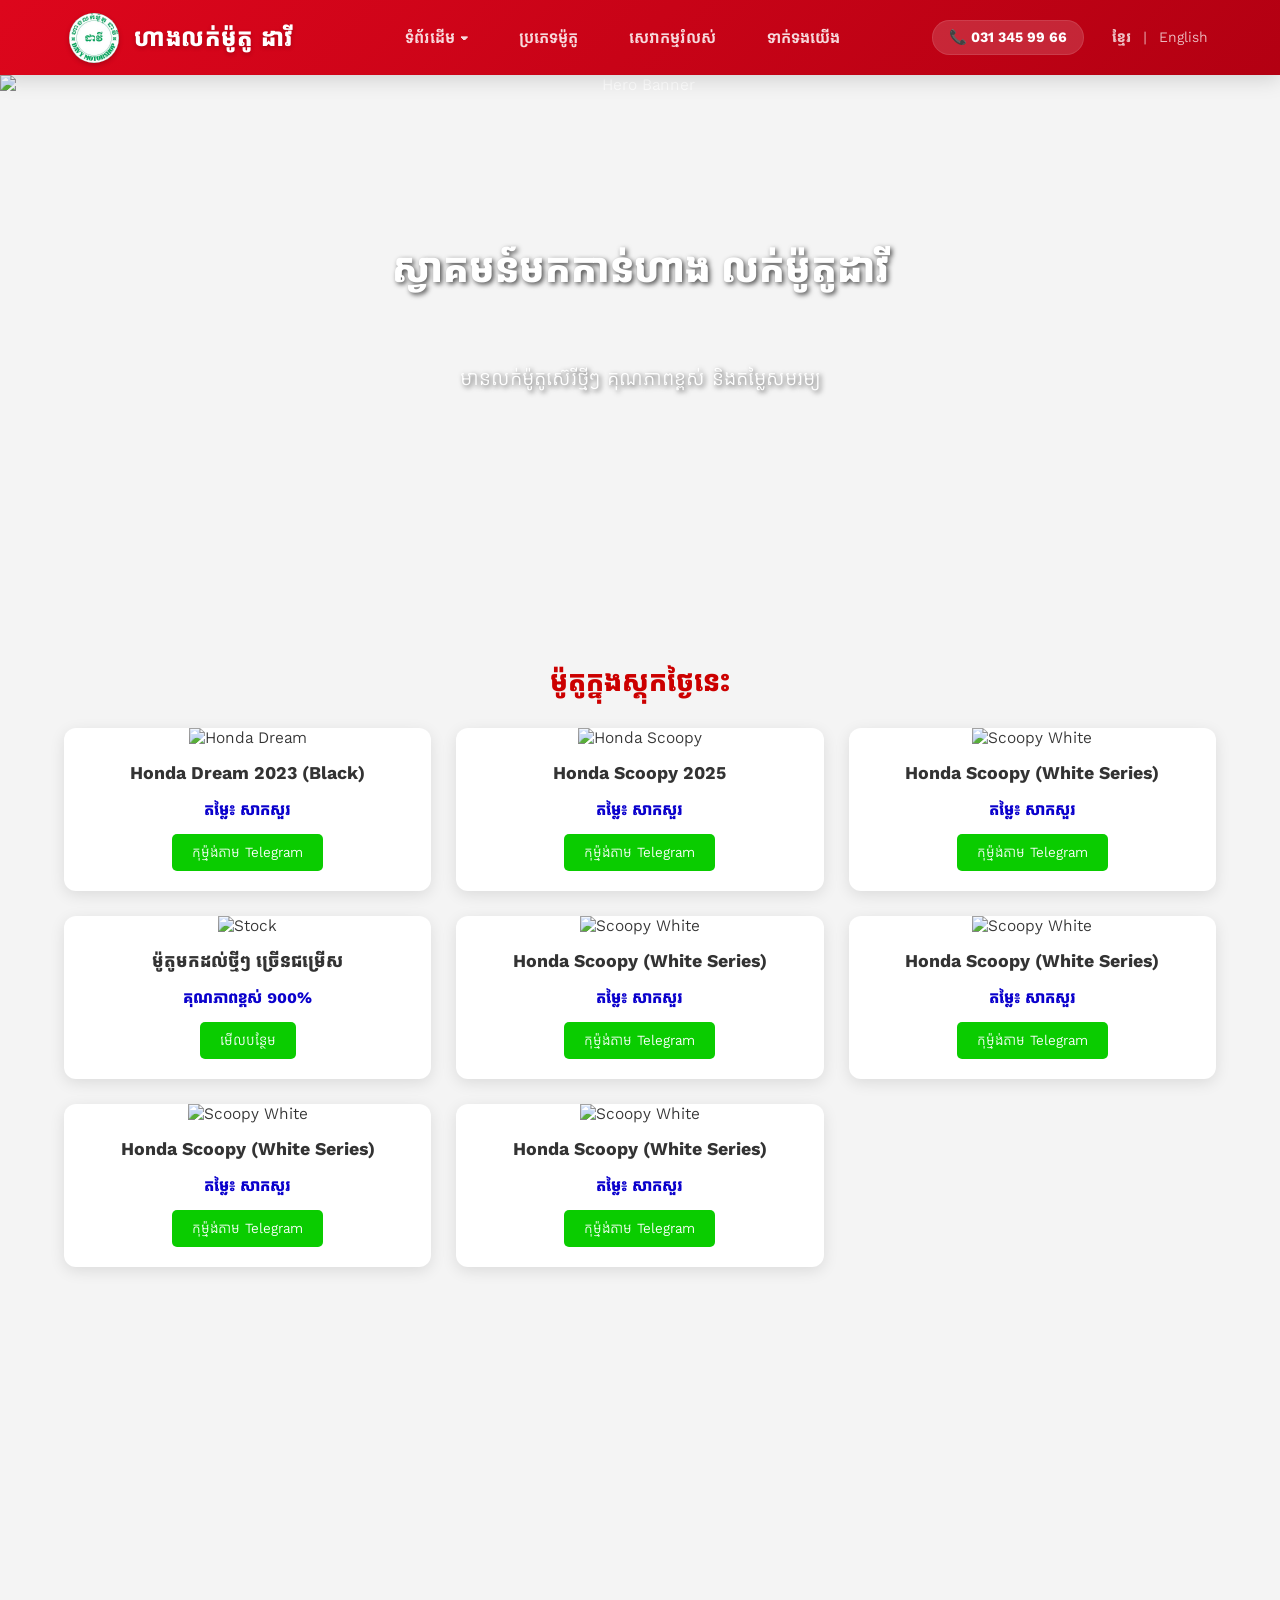
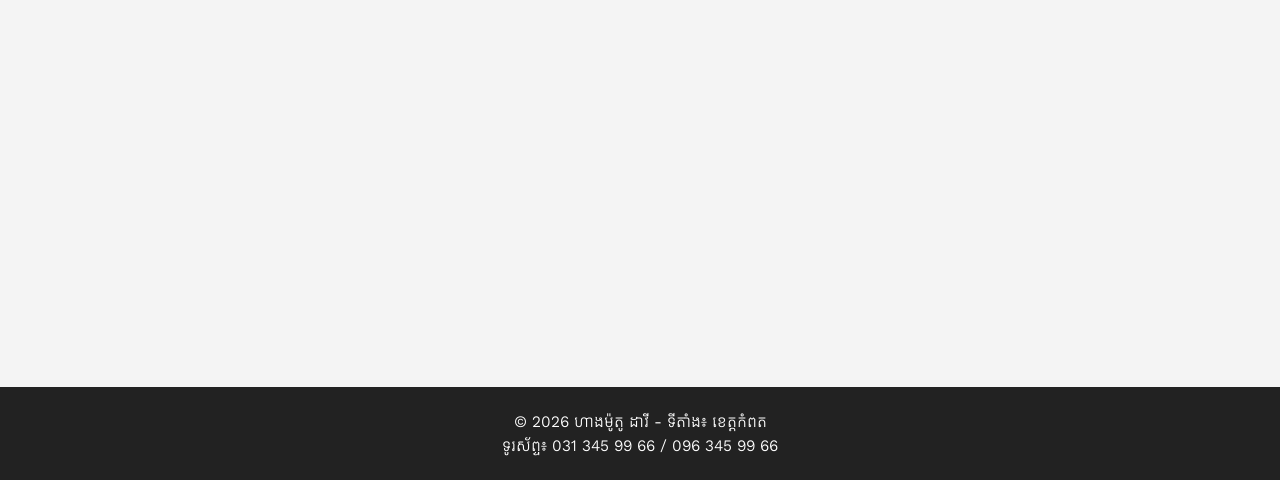
==== index.html @ d49abc44 "Update index.html" ====
<!DOCTYPE html>
<html lang="km">
<head>
    <meta charset="UTF-8">
    <meta name="viewport" content="width=device-width, initial-scale=1.0">
    <title>ហាងលក់ម៉ូតូ ដាវី - Davy Moto Shop</title>
    <link rel="stylesheet" href="style.css">
    <link rel="stylesheet" href="products.html">
    <link rel="stylesheet" href="installment.html">
    <link rel="stylesheet" href="Contact.html">
</head>
<body>

<header>
    <div class="logo-davy-style">
    <img src="lodo.jpg" class="logo-img">
    <h1 data-key="shop_title"> ហាងលក់ម៉ូតូ ដាវី</h1>
    </div>
    
    
    <div class="header-main">
        <div class="logo"> </div>
        <nav>
            <div class="nav-item">
                <a href="#" id="homeMenuLink" data-key="nav_home">ទំព័រដើម</a>  
                <!-- <ul class="dropdown-menu" id="homeDropdown">
                    <li><a href="index.html#promo" data-key="sub_promo">ការប្រម៉ូសិន</a></li>
                    <li><a href="index.html#new-arrivals" data-key="sub_new">ម៉ូតូមកដល់ថ្មី</a></li>
                </ul> -->
            </div>
            <a href="Products.html" data-key="nav_products">ប្រភេទម៉ូតូ</a>
            <a href="Installment.html" data-key="nav_installment">សេវាកម្មរំលស់</a>
            <a href="Contact.html" data-key="nav_contact">ទាក់ទងយើង</a>
            
        </nav>
    </div>

    <div class="header-sub">
        <div class="phone-capsule">📞 031 345 99 66</div>
        <div class="laguage">
            <a href="#" id="lang-km">ខ្មែរ</a> | 
            <a href="#" id="lang-en">English</a>
        </div>
    </div>
</header>

<section class="hero">
    <h2 data-key="hero_title">ស្វាគមន៍មកកាន់ហាង លក់ម៉ូតូដាវី</h2>
    <p data-key="hero_desc">មានលក់ម៉ូតូស៊េរីថ្មីៗ គុណភាពខ្ពស់ និងតម្លៃសមរម្យ</p>
    <img src="https://www.ncxhonda.com/motorcycles/storage/app/uploads//Slider/KV_K3GK_desktop.jpg" alt="Hero Banner" class="hero-banner">
</section>

<div class="container">
    <h2 class="section-title" data-key="section_title">ម៉ូតូក្នុងស្តុកថ្ងៃនេះ</h2>
    
    <div class="bike-grid">
        <div class="card">
            <img src="https://asset.tovtrip.com//uploads/0002/2237/2023/06/12/dream.jpg" alt="Honda Dream">
            <h3>Honda Dream 2023 (Black)</h3>
            <p><span data-key="price_label">តម្លៃ៖</span> <span data-key="ask_price">សាកសួរ</span></p>
            <a href="https://t.me/phannaoun" class="btn-order" data-key="btn_telegram">កុម្ម៉ង់តាម Telegram</a>
        </div>

        <div class="card">
            <img src="https://bikerentalsamui.com/wp-content/uploads/2021/08/honda-scoopy-i-2018-color-719704-e1681832096358.jpg" alt="Honda Scoopy">
            <h3>Honda Scoopy 2025</h3>
            <p><span data-key="price_label">តម្លៃ៖</span> <span data-key="ask_price">សាកសួរ</span></p>
            <a href="https://t.me/phannaoun" class="btn-order" data-key="btn_telegram">កុម្ម៉ង់តាម Telegram</a>
        </div>

        <div class="card">
            <img src="https://static.promediateknologi.id/crop/0x0:0x0/750x500/webp/photo/p2/58/2024/04/12/All-New-Honda-Scoopy-2024-1854085116.jpg" alt="Scoopy White">
            <h3>Honda Scoopy (White Series)</h3>
            <p><span data-key="price_label">តម្លៃ៖</span> <span data-key="ask_price">សាកសួរ</span></p>
            <a href="https://t.me/phannaoun" class="btn-order" data-key="btn_telegram">កុម្ម៉ង់តាម Telegram</a>
        </div>

        <div class="card">
            <img src="https://bikerentalsamui.com/wp-content/uploads/2021/08/2022-honda-adv-160-63482d341fbe9-2.jpeg" alt="Stock">
            <h3 data-key="card4_title">ម៉ូតូមកដល់ថ្មីៗ ច្រើនជម្រើស</h3>
            <p data-key="card4_desc">គុណភាពខ្ពស់ ១០០%</p>
            <a href="https://t.me/phannaoun" class="btn-order" data-key="btn_more">មើលបន្ថែម</a>
        </div>

        <div class="card">
            <img src="https://spider15.com/storage/files/kh/68/thumb-816x500-5fab103865d7808da8c5391692a43723.png" alt="Scoopy White">
            <h3>Honda Scoopy (White Series)</h3>
            <p><span data-key="price_label">តម្លៃ៖</span> <span data-key="ask_price">សាកសួរ</span></p>
            <a href="https://t.me/phannaoun" class="btn-order" data-key="btn_telegram">កុម្ម៉ង់តាម Telegram</a>
        </div>

        <div class="card">
            <img src="https://encrypted-tbn0.gstatic.com/images?q=tbn:ANd9GcQt_64_OChULEdE_vD_jhvEXa2v6oSQZtltpA&s" alt="Scoopy White">
            <h3>Honda Scoopy (White Series)</h3>
            <p><span data-key="price_label">តម្លៃ៖</span> <span data-key="ask_price">សាកសួរ</span></p>
            <a href="https://t.me/phannaoun" class="btn-order" data-key="btn_telegram">កុម្ម៉ង់តាម Telegram</a>
        </div>

        <div class="card">
            <img src="https://img.autocarpro.in/autocarpro/39b9243c-0c3e-4cd4-941e-53995cec44d9.jpg?w=750&h=490&q=75&c=1" alt="Scoopy White">
            <h3>Honda Scoopy (White Series)</h3>
            <p><span data-key="price_label">តម្លៃ៖</span> <span data-key="ask_price">សាកសួរ</span></p>
            <a href="https://t.me/phannaoun" class="btn-order" data-key="btn_telegram">កុម្ម៉ង់តាម Telegram</a>
        </div>

        <div class="card">
            <img src="https://img.autocarpro.in/autocarpro/afbbb1eb-37af-4e0b-bf7d-7e41cba19ecb.jpg?w=750&h=490&q=75&c=1" alt="Scoopy White">
            <h3>Honda Scoopy (White Series)</h3>
            <p><span data-key="price_label">តម្លៃ៖</span> <span data-key="ask_price">សាកសួរ</span></p>
            <a href="https://t.me/phannaoun" class="btn-order" data-key="btn_telegram">កុម្ម៉ង់តាម Telegram</a>
        </div>
    </div>
</div>

<video playsinline autoplay muted loop class="w-full relative">
    <source src="https://www.ncxhonda.com/motorcycles/storage/app/uploads//TVC/Desktop/TVC_Dream-Desktop.mp4" type="video/mp4"> 
</video>

<footer>
    <p>&copy; 2026 <span data-key="footer_shop">ហាងម៉ូតូ ដាវី - ទីតាំង៖ ខេត្តកំពត</span></p>
    <p><span data-key="footer_phone">ទូរស័ព្ទ៖</span> 031 345 99 66 / 096 345 99 66</p>
</footer>

<script src="lang-switch.js"></script>
</body>
</html>
---- style.css ----
/* =========================================================
   ហាងលក់ម៉ូតូ ដាវី - Davy Moto Shop
   style.css (សម្អាត + រៀបចំជាផ្នែក ៗ + បន្ថែម Responsive)
   ========================================================= */

/* --- Global & Reset Styles --- */
@import url('https://fonts.googleapis.com/css2?family=Kantumruy+Pro:wght@400;600;700&family=Siemreap&display=swap');

* {
    box-sizing: border-box;
}

body {
    margin: 0;
    padding: 0;
    font-family: 'Kantumruy Pro', 'Khmer OS Battambang', 'Siemreap', sans-serif;
    background-color: #f4f4f4;
    color: #333;
}

img {
    max-width: 100%;
}


/* =========================================================
   HEADER / NAVIGATION BAR
   ========================================================= */
header {
    background: linear-gradient(135deg, #dd061c 0%, #b30012 100%);
    padding: 0 5%;
    min-height: 75px;
    display: flex;
    flex-wrap: wrap;
    justify-content: space-between;
    align-items: center;
    color: #ffffff;
    position: sticky;
    top: 0;
    z-index: 1000;
    box-shadow: 0 4px 20px rgba(0, 0, 0, 0.15);
}

header h1 {
    font-size: 24px;
    font-weight: 700;
    letter-spacing: 0.5px;
    margin: 0;
    color: #ffffff;
    text-shadow: 0 2px 4px rgba(0, 0, 0, 0.2);
}

/* Logo + Shop Name */
.logo-davy-style {
    border-radius: 50%;
    padding: 5px;
    display: flex;
    justify-content: center;
    align-items: center;
    gap: 15px;
}

.logo-img {
    width: 50px;
    height: 50px;
    object-fit: cover;
    border-radius: 50%;
    box-shadow: 0px 2px 5px rgba(0, 0, 0, 0.2);
    flex-shrink: 0;
}

.shop_title {
    color: white;
    font-size: 24px;
    margin: 0;
    font-family: 'Siemreap', sans-serif;
}

/* Optional standalone top bar (if used separately from <header>) */
.bavbar {
    background-color: #ff3333;
    display: flex;
    flex-wrap: wrap;
    justify-content: space-between;
    align-items: center;
    padding: 10px 40px;
}

.header-main {
    display: flex;
    flex-wrap: wrap;
    align-items: center;
    height: 100%;
}

/* --- Navigation Links --- */
nav {
    display: flex;
    flex-wrap: wrap;
    align-items: center;
    height: 100%;
}

nav .nav-item {
    position: relative;
    display: flex;
    align-items: center;
    height: 100%;
}

nav a {
    color: rgba(255, 255, 255, 0.85);
    text-decoration: none;
    font-weight: 600;
    font-size: 1rem;
    margin-left: 15px;
    padding: 10px 18px;
    border-radius: 20px;
    display: inline-flex;
    align-items: center;
    gap: 6px;
    transition: all 0.3s cubic-bezier(0.4, 0, 0.2, 1);
    cursor: pointer;
    white-space: nowrap;
}

nav a:hover {
    color: #ffffff;
    background: rgba(255, 255, 255, 0.15);
}

nav a:active {
    transform: scale(0.95);
}

/* --- Dropdown Menu --- */
.dropdown-menu {
    display: none;
    position: absolute;
    top: 80%;
    left: 15px;
    background-color: #ffffff;
    min-width: 190px;
    border-radius: 12px;
    padding: 8px;
    margin: 0;
    list-style: none;
    box-shadow: 0 10px 30px rgba(0, 0, 0, 0.2);
    border: 1px solid rgba(0, 0, 0, 0.05);
}

.dropdown-menu.show {
    display: block;
    animation: dropFade 0.25s cubic-bezier(0.4, 0, 0.2, 1) forwards;
}

@keyframes dropFade {
    from { opacity: 0; transform: translateY(10px); }
    to   { opacity: 1; transform: translateY(0); }
}

.dropdown-menu li {
    width: 100%;
    margin: 2px 0;
}

.dropdown-menu li a {
    color: #2d3748 !important;
    padding: 10px 16px;
    margin: 0 !important;
    font-size: 0.95rem;
    font-weight: 600;
    border-radius: 8px;
    display: block;
    background: transparent;
    transition: all 0.2s ease;
}

.dropdown-menu li a:hover {
    background-color: #f7fafc !important;
    color: #dd061c !important;
    padding-left: 20px;
}

/* --- Header Sub Actions (phone number + language switch) --- */
.header-sub {
    display: flex;
    flex-wrap: wrap;
    align-items: center;
    gap: 20px;
}

.phone-capsule {
    background: rgba(255, 255, 255, 0.15);
    padding: 8px 16px;
    border-radius: 30px;
    font-size: 0.9rem;
    color: #ffffff !important;
    font-weight: bold;
    display: flex;
    align-items: center;
    gap: 8px;
    border: 1px solid rgba(255, 255, 255, 0.1);
    white-space: nowrap;
}

.laguage {
    font-size: 0.9rem;
    font-weight: 600;
    color: rgba(255, 255, 255, 0.4);
}

.laguage a {
    color: rgba(255, 255, 255, 0.75);
    text-decoration: none;
    transition: color 0.2s;
    padding: 4px 8px;
}

.laguage a:hover {
    color: #ffffff;
}


/* =========================================================
   HERO BANNER SECTION
   ========================================================= */
.hero {
    position: relative;
    text-align: center;
    color: white;
}

.hero-banner {
    width: 100%;
    height: 550px;
    object-fit: cover;
    display: block;
}

.hero h2 {
    position: absolute;
    top: 35%;
    left: 50%;
    transform: translate(-50%, -50%);
    font-size: 40px;
    text-shadow: 2px 2px 5px rgba(0, 0, 0, 0.7);
    margin: 0;
    width: 90%;
}

.hero p {
    position: absolute;
    top: 55%;
    left: 50%;
    transform: translate(-50%, -50%);
    font-size: 20px;
    text-shadow: 2px 2px 5px rgba(0, 0, 0, 0.7);
    margin: 0;
    width: 90%;
}


/* =========================================================
   GRID / BIKE CARD SECTION (Home page)
   ========================================================= */
.container {
    width: 90%;
    margin: 40px auto;
}

.section-title {
    color: #cc0000;
    text-align: center;
    margin-bottom: 30px;
    font-size: 28px;
}

.section-subtitle {
    text-align: center;
    color: #666;
    font-size: 15px;
    margin-bottom: 40px;
}

.bike-grid {
    display: grid;
    grid-template-columns: repeat(auto-fit, minmax(280px, 1fr));
    gap: 25px;
}

.card {
    background: white;
    border-radius: 12px;
    overflow: hidden;
    box-shadow: 0 4px 15px rgba(0, 0, 0, 0.1);
    transition: 0.3s;
    text-align: center;
    padding-bottom: 20px;
}

.card:hover { transform: translateY(-8px); }
.card img { width: 100%; height: 250px; object-fit: cover; }
.card h3 { margin: 15px 0 5px; font-size: 18px; }
.card p { color: #0a00cc; font-weight: bold; margin-bottom: 15px; }

.btn-order {
    background: #0acc00;
    color: white;
    padding: 10px 20px;
    text-decoration: none;
    border-radius: 5px;
    font-size: 14px;
    display: inline-block;
    transition: background 0.2s;
}

.btn-order:hover { background: #089900; }

video {
    width: 100%;
    height: auto;
    display: block;
    margin-top: 40px;
}

footer {
    background: #222;
    color: white;
    text-align: center;
    padding: 20px;
    margin-top: 40px;
}

footer p { margin: 5px 0; }


/* =========================================================
   CONTACT PAGE
   ========================================================= */
.contact-section {
    padding: 60px 0;
    background-color: #f4f4f4;
}

.contact-grid {
    display: grid;
    grid-template-columns: repeat(auto-fit, minmax(350px, 1fr));
    gap: 30px;
    margin-bottom: 40px;
}

.contact-info-card,
.contact-form-card {
    background: white;
    padding: 30px;
    border-radius: 12px;
    box-shadow: 0 4px 15px rgba(0, 0, 0, 0.05);
}

.contact-info-card h3 {
    color: #dd061c;
    margin-top: 0;
    margin-bottom: 20px;
    font-size: 22px;
}

.contact-detail {
    font-size: 15px;
    color: #444;
    line-height: 1.8;
    margin-bottom: 15px;
}

/* Social Media Action Anchors */
.social-links {
    margin-top: 25px;
    display: flex;
    flex-wrap: wrap;
    gap: 12px;
}

.social-icon {
    padding: 12px 20px;
    border-radius: 8px;
    text-decoration: none;
    color: white;
    font-size: 14px;
    font-weight: bold;
    display: inline-flex;
    align-items: center;
    transition: opacity 0.2s;
}

.social-icon:hover { opacity: 0.9; }
.social-icon.fb { background-color: #1877f2; }
.social-icon.tg { background-color: #0088cc; }

/* Direct Telegram Fast Message Form Container */
.quick-msg-box {
    display: flex;
    flex-direction: column;
    gap: 15px;
}

.form-control label {
    display: block;
    margin-bottom: 6px;
    font-weight: 600;
    color: #444;
    font-size: 14px;
}

.form-control input,
.form-control textarea {
    width: 100%;
    padding: 12px;
    border: 1px solid #ccc;
    border-radius: 8px;
    box-sizing: border-box;
    font-family: inherit;
}

/* Premium Interactive Map Container */
.map-container {
    background: white;
    padding: 25px;
    border-radius: 12px;
    box-shadow: 0 4px 15px rgba(0, 0, 0, 0.05);
    margin-top: 30px;
}


/* =========================================================
   INSTALLMENT PAGE (សេវាកម្មរំលស់)
   ========================================================= */
.installment-section {
    padding: 60px 0;
    background-color: #ffffff;
}

.installment-grid {
    display: grid;
    grid-template-columns: repeat(auto-fit, minmax(350px, 1fr));
    gap: 30px;
    align-items: start;
}

/* Information and Calculator UI Layout Cards */
.info-card,
.calculator-card {
    background: #f9f9f9;
    padding: 30px;
    border-radius: 12px;
    box-shadow: 0 4px 15px rgba(0, 0, 0, 0.05);
    border-top: 4px solid #dd061c;
}

.info-card h3,
.calculator-card h3 {
    margin-top: 0;
    color: #333;
    font-size: 18px;
    margin-bottom: 20px;
}

.doc-list {
    padding-left: 20px;
    line-height: 1.8;
    color: #444;
}

.doc-list li {
    margin-bottom: 10px;
    font-size: 14px;
}

.note-box {
    background-color: #fff3cd;
    color: #856404;
    padding: 15px;
    border-radius: 6px;
    margin-top: 20px;
    font-size: 14px;
    line-height: 1.6;
}

/* Interactive Loan Range Sliders Elements */
.form-group {
    margin-bottom: 20px;
    text-align: left;
}

.form-group label {
    display: block;
    margin-bottom: 8px;
    color: #555;
    font-weight: bold;
    font-size: 14px;
}

.slider {
    width: 100%;
    height: 8px;
    background: #ddd;
    outline: none;
    border-radius: 4px;
    -webkit-appearance: none;
    appearance: none;
}

.slider::-webkit-slider-thumb {
    -webkit-appearance: none;
    appearance: none;
    width: 20px;
    height: 20px;
    background: #dd061c;
    border-radius: 50%;
    cursor: pointer;
    transition: transform 0.1s ease;
}

.slider::-webkit-slider-thumb:hover {
    transform: scale(1.2);
}

/* Monthly Payment Result Display Box */
.result-box {
    background: #e8f8f0;
    color: #27ae60;
    padding: 20px;
    border-radius: 8px;
    text-align: center;
    margin-top: 25px;
}

.result-box p {
    margin: 0;
    font-size: 14px;
    font-weight: bold;
}

.result-box h2 {
    margin: 10px 0 5px 0;
    font-size: 32px;
    color: #27ae60;
}

.interest-rate {
    font-size: 11px;
    color: #777;
}


/* =========================================================
   PRODUCTS PAGE (ប្រភេទម៉ូតូ)
   ========================================================= */
.product-section {
    padding: 60px 0;
    background-color: #f9f9f9;
}

/* Grid Display for Product Cards */
.product-grid {
    display: grid;
    grid-template-columns: repeat(auto-fit, minmax(320px, 1fr));
    gap: 30px;
}

/* Product Card UI Card styling */
.product-card {
    background: #fff;
    border-radius: 12px;
    overflow: hidden;
    box-shadow: 0 4px 15px rgba(0, 0, 0, 0.05);
    position: relative;
    transition: transform 0.3s ease, box-shadow 0.3s ease;
}

.product-card:hover {
    transform: translateY(-8px);
    box-shadow: 0 10px 25px rgba(0, 0, 0, 0.15);
}

/* Image Badges Status */
.badge-status {
    position: absolute;
    top: 15px;
    left: 15px;
    padding: 5px 12px;
    font-size: 12px;
    font-weight: bold;
    color: white;
    border-radius: 20px;
    z-index: 1;
}

.badge-status.new   { background-color: #2ecc71; }
.badge-status.hot    { background-color: #e74c3c; }
.badge-status.promo  { background-color: #f1c40f; color: #222; }

.product-img {
    width: 100%;
    height: 220px;
    background-color: #eaeaea;
    overflow: hidden;
}

.product-img img {
    width: 100%;
    height: 100%;
    object-fit: cover;
    transition: transform 0.5s ease;
}

.product-card:hover .product-img img {
    transform: scale(1.08);
}

.product-info {
    padding: 20px;
    text-align: left;
}

.category {
    font-size: 12px;
    color: #dd061c;
    font-weight: bold;
    text-transform: uppercase;
    letter-spacing: 0.5px;
}

.product-info h3 {
    margin: 5px 0 10px 0;
    font-size: 18px;
    color: #333;
}

.rating {
    font-size: 13px;
    color: #f1c40f;
    margin-bottom: 10px;
}

.specs {
    font-size: 13px;
    color: #666;
    background: #f5f5f5;
    padding: 8px;
    border-radius: 6px;
    margin-bottom: 15px;
}

/* Price Box Layout */
.price-box {
    display: flex;
    justify-content: space-between;
    align-items: center;
    margin-bottom: 20px;
    border-bottom: 1px inset #eee;
    padding-bottom: 15px;
}

.price {
    font-size: 22px;
    font-weight: bold;
    color: #dd061c;
}

.installment-price {
    font-size: 13px;
    color: #27ae60;
    background-color: #e8f8f0;
    padding: 3px 8px;
    border-radius: 4px;
    font-weight: bold;
}

/* Action Buttons Grid Inside Cards */
.card-buttons {
    display: flex;
    gap: 10px;
}

.btn {
    flex: 1;
    padding: 10px;
    border: none;
    border-radius: 6px;
    font-size: 14px;
    font-weight: bold;
    cursor: pointer;
    text-align: center;
    text-decoration: none;
    transition: background 0.2s;
}

.btn-chat {
    background-color: #1877f2;
    color: white;
}
.btn-chat:hover { background-color: #135cb8; }

.btn-detail {
    background-color: #222;
    color: white;
}
.btn-detail:hover { background-color: #444; }


/* =========================================================
   RESPONSIVE / MOBILE FIXES
   (នេះជាចំណុចដែលដោះស្រាយបញ្ហា header លើសអេក្រង់ទូរស័ព្ទ)
   ========================================================= */
@media (max-width: 900px) {
    header {
        padding: 10px 4%;
        height: auto;
        flex-direction: column;
        align-items: stretch;
    }

    .header-main {
        justify-content: center;
        text-align: center;
    }

    .logo-davy-style {
        justify-content: center;
    }

    nav {
        justify-content: center;
        margin-top: 5px;
    }

    nav a {
        margin-left: 6px;
        margin-right: 6px;
        padding: 8px 12px;
        font-size: 0.9rem;
    }

    .header-sub {
        justify-content: center;
        margin-top: 8px;
    }
}

@media (max-width: 600px) {
    header h1,
    .shop_title {
        font-size: 18px;
    }

    .logo-img {
        width: 40px;
        height: 40px;
    }

    nav {
        flex-wrap: wrap;
        gap: 6px;
    }

    nav a {
        margin-left: 0;
        font-size: 0.85rem;
        padding: 6px 10px;
    }

    .phone-capsule {
        font-size: 0.8rem;
        padding: 6px 12px;
    }

    .hero-banner {
        height: 280px;
    }

    .hero h2 {
        font-size: 22px;
    }

    .hero p {
        font-size: 14px;
    }

    .container {
        width: 95%;
    }

    .bike-grid,
    .product-grid,
    .contact-grid,
    .installment-grid {
        grid-template-columns: 1fr;
    }
}
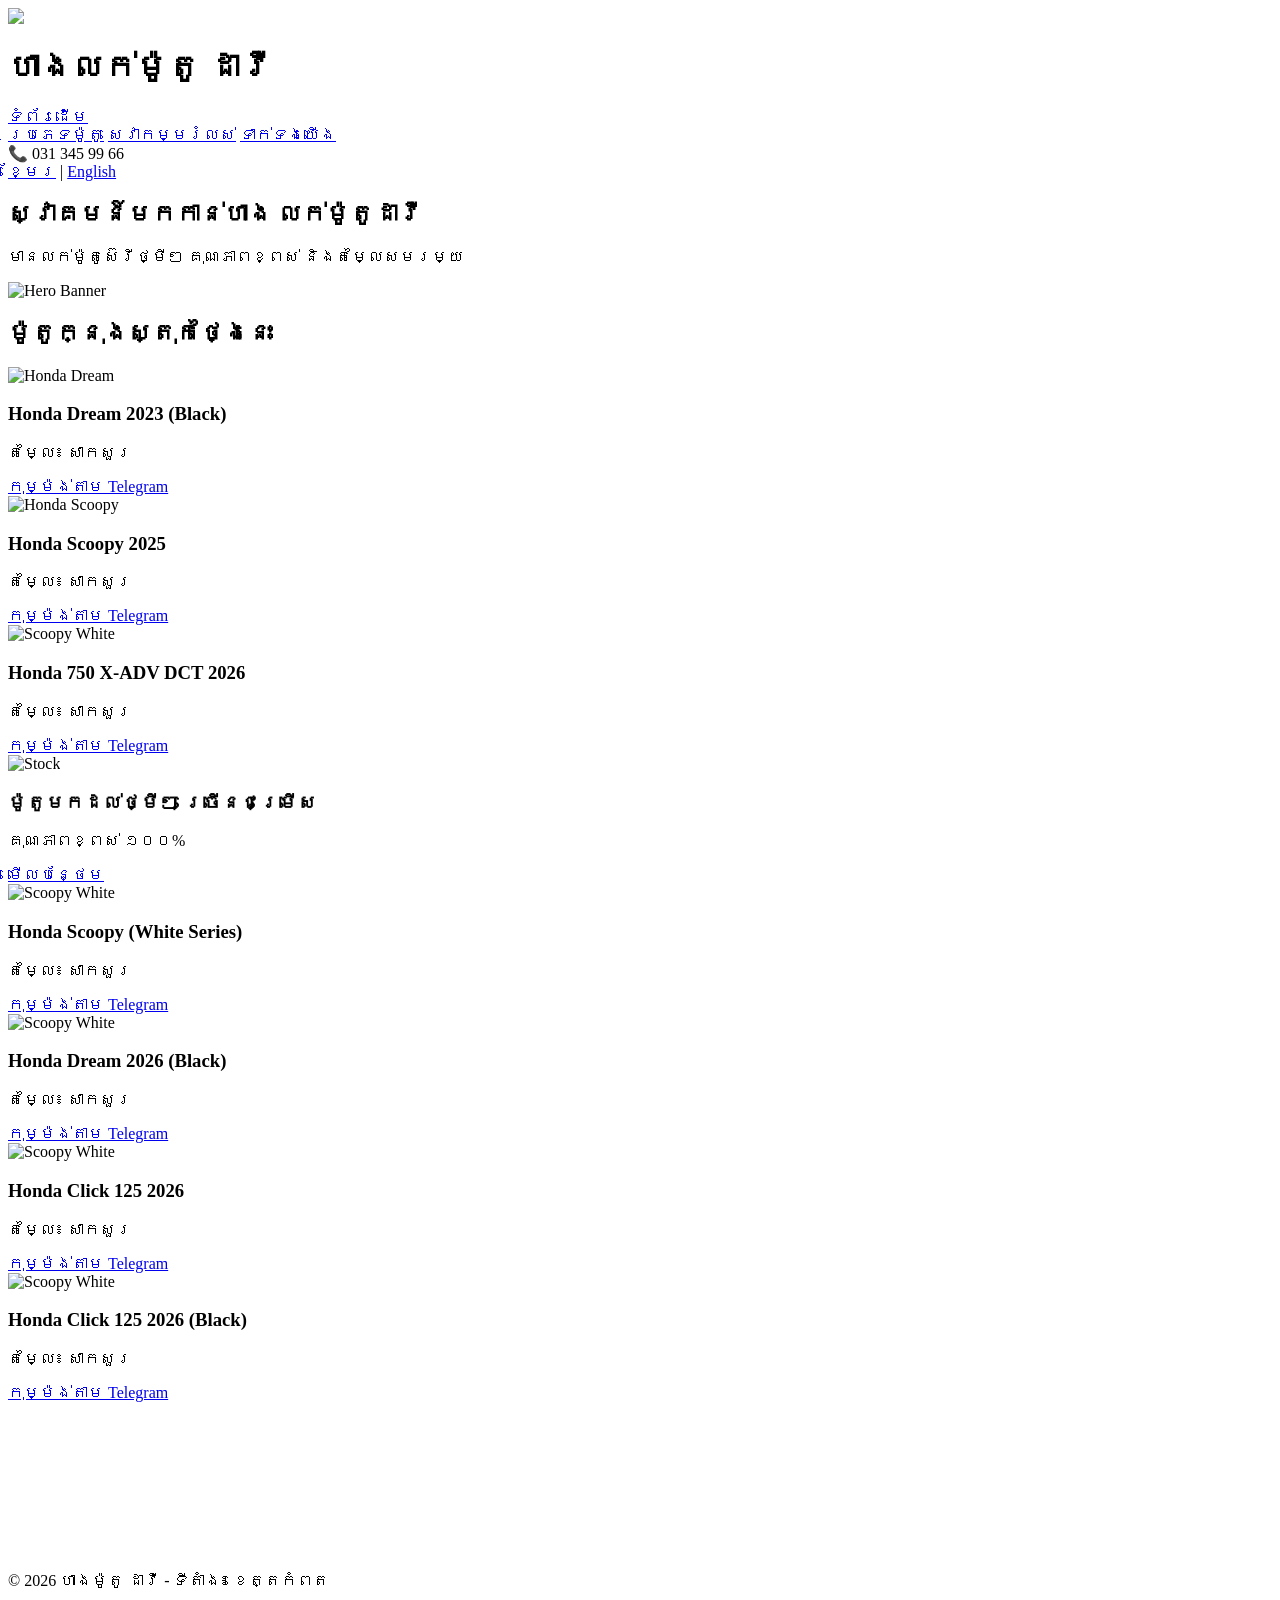
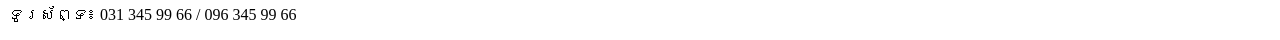
==== commit 3fac5ed2: "Add files via upload" ====
--- a/index.html
+++ b/index.html
@@ -4,7 +4,7 @@
     <meta charset="UTF-8">
     <meta name="viewport" content="width=device-width, initial-scale=1.0">
     <title>ហាងលក់ម៉ូតូ ដាវី - Davy Moto Shop</title>
-    <link rel="stylesheet" href="style.css">
+    <link rel="stylesheet" href="css/style.css">
     <link rel="stylesheet" href="products.html">
     <link rel="stylesheet" href="installment.html">
     <link rel="stylesheet" href="Contact.html">
@@ -13,7 +13,7 @@
 
 <header>
     <div class="logo-davy-style">
-    <img src="lodo.jpg" class="logo-img">
+    <img src="img/lodo.jpg" class="logo-img">
     <h1 data-key="shop_title"> ហាងលក់ម៉ូតូ ដាវី</h1>
     </div>
     
@@ -62,15 +62,15 @@
         </div>
 
         <div class="card">
-            <img src="https://bikerentalsamui.com/wp-content/uploads/2021/08/honda-scoopy-i-2018-color-719704-e1681832096358.jpg" alt="Honda Scoopy">
+            <img src="https://www.ncxhonda.com/motorcycles/storage/app/uploads//Color_Chart/Club12_26/Scoopy26_Club12-Black.png" alt="Honda Scoopy">
             <h3>Honda Scoopy 2025</h3>
             <p><span data-key="price_label">តម្លៃ៖</span> <span data-key="ask_price">សាកសួរ</span></p>
             <a href="https://t.me/phannaoun" class="btn-order" data-key="btn_telegram">កុម្ម៉ង់តាម Telegram</a>
         </div>
 
         <div class="card">
-            <img src="https://static.promediateknologi.id/crop/0x0:0x0/750x500/webp/photo/p2/58/2024/04/12/All-New-Honda-Scoopy-2024-1854085116.jpg" alt="Scoopy White">
-            <h3>Honda Scoopy (White Series)</h3>
+            <img src="https://www.mpmhondajatim.com/images/optimized-produk_foto-1758098077_Roadsync%20-%20SUV%20Brown.png" alt="Scoopy White">
+            <h3>Honda 750 X-ADV DCT 2026 </h3>
             <p><span data-key="price_label">តម្លៃ៖</span> <span data-key="ask_price">សាកសួរ</span></p>
             <a href="https://t.me/phannaoun" class="btn-order" data-key="btn_telegram">កុម្ម៉ង់តាម Telegram</a>
         </div>
@@ -90,22 +90,22 @@
         </div>
 
         <div class="card">
-            <img src="https://encrypted-tbn0.gstatic.com/images?q=tbn:ANd9GcQt_64_OChULEdE_vD_jhvEXa2v6oSQZtltpA&s" alt="Scoopy White">
-            <h3>Honda Scoopy (White Series)</h3>
+            <img src="https://www.ncxhonda.com/motorcycles/storage/app/uploads//Color_Chart/Dream-2026/legend-Black.png" alt="Scoopy White">
+            <h3>Honda Dream 2026 (Black)</h3>
             <p><span data-key="price_label">តម្លៃ៖</span> <span data-key="ask_price">សាកសួរ</span></p>
             <a href="https://t.me/phannaoun" class="btn-order" data-key="btn_telegram">កុម្ម៉ង់តាម Telegram</a>
         </div>
 
         <div class="card">
-            <img src="https://img.autocarpro.in/autocarpro/39b9243c-0c3e-4cd4-941e-53995cec44d9.jpg?w=750&h=490&q=75&c=1" alt="Scoopy White">
-            <h3>Honda Scoopy (White Series)</h3>
+            <img src="https://premiumbikes.ph/wp-content/uploads/2026/02/click-125-std-g.png" alt="Scoopy White">
+            <h3>Honda Click 125 2026 </h3>
             <p><span data-key="price_label">តម្លៃ៖</span> <span data-key="ask_price">សាកសួរ</span></p>
             <a href="https://t.me/phannaoun" class="btn-order" data-key="btn_telegram">កុម្ម៉ង់តាម Telegram</a>
         </div>
 
         <div class="card">
-            <img src="https://img.autocarpro.in/autocarpro/afbbb1eb-37af-4e0b-bf7d-7e41cba19ecb.jpg?w=750&h=490&q=75&c=1" alt="Scoopy White">
-            <h3>Honda Scoopy (White Series)</h3>
+            <img src="https://motorlandia.com.ph/wp-content/uploads/2026/03/website-9.jpg" alt="Scoopy White">
+            <h3>Honda Click 125 2026 (Black)</h3>
             <p><span data-key="price_label">តម្លៃ៖</span> <span data-key="ask_price">សាកសួរ</span></p>
             <a href="https://t.me/phannaoun" class="btn-order" data-key="btn_telegram">កុម្ម៉ង់តាម Telegram</a>
         </div>
@@ -121,6 +121,6 @@
     <p><span data-key="footer_phone">ទូរស័ព្ទ៖</span> 031 345 99 66 / 096 345 99 66</p>
 </footer>
 
-<script src="lang-switch.js"></script>
+<script src="js/lang-switch.js"></script>
 </body>
 </html>
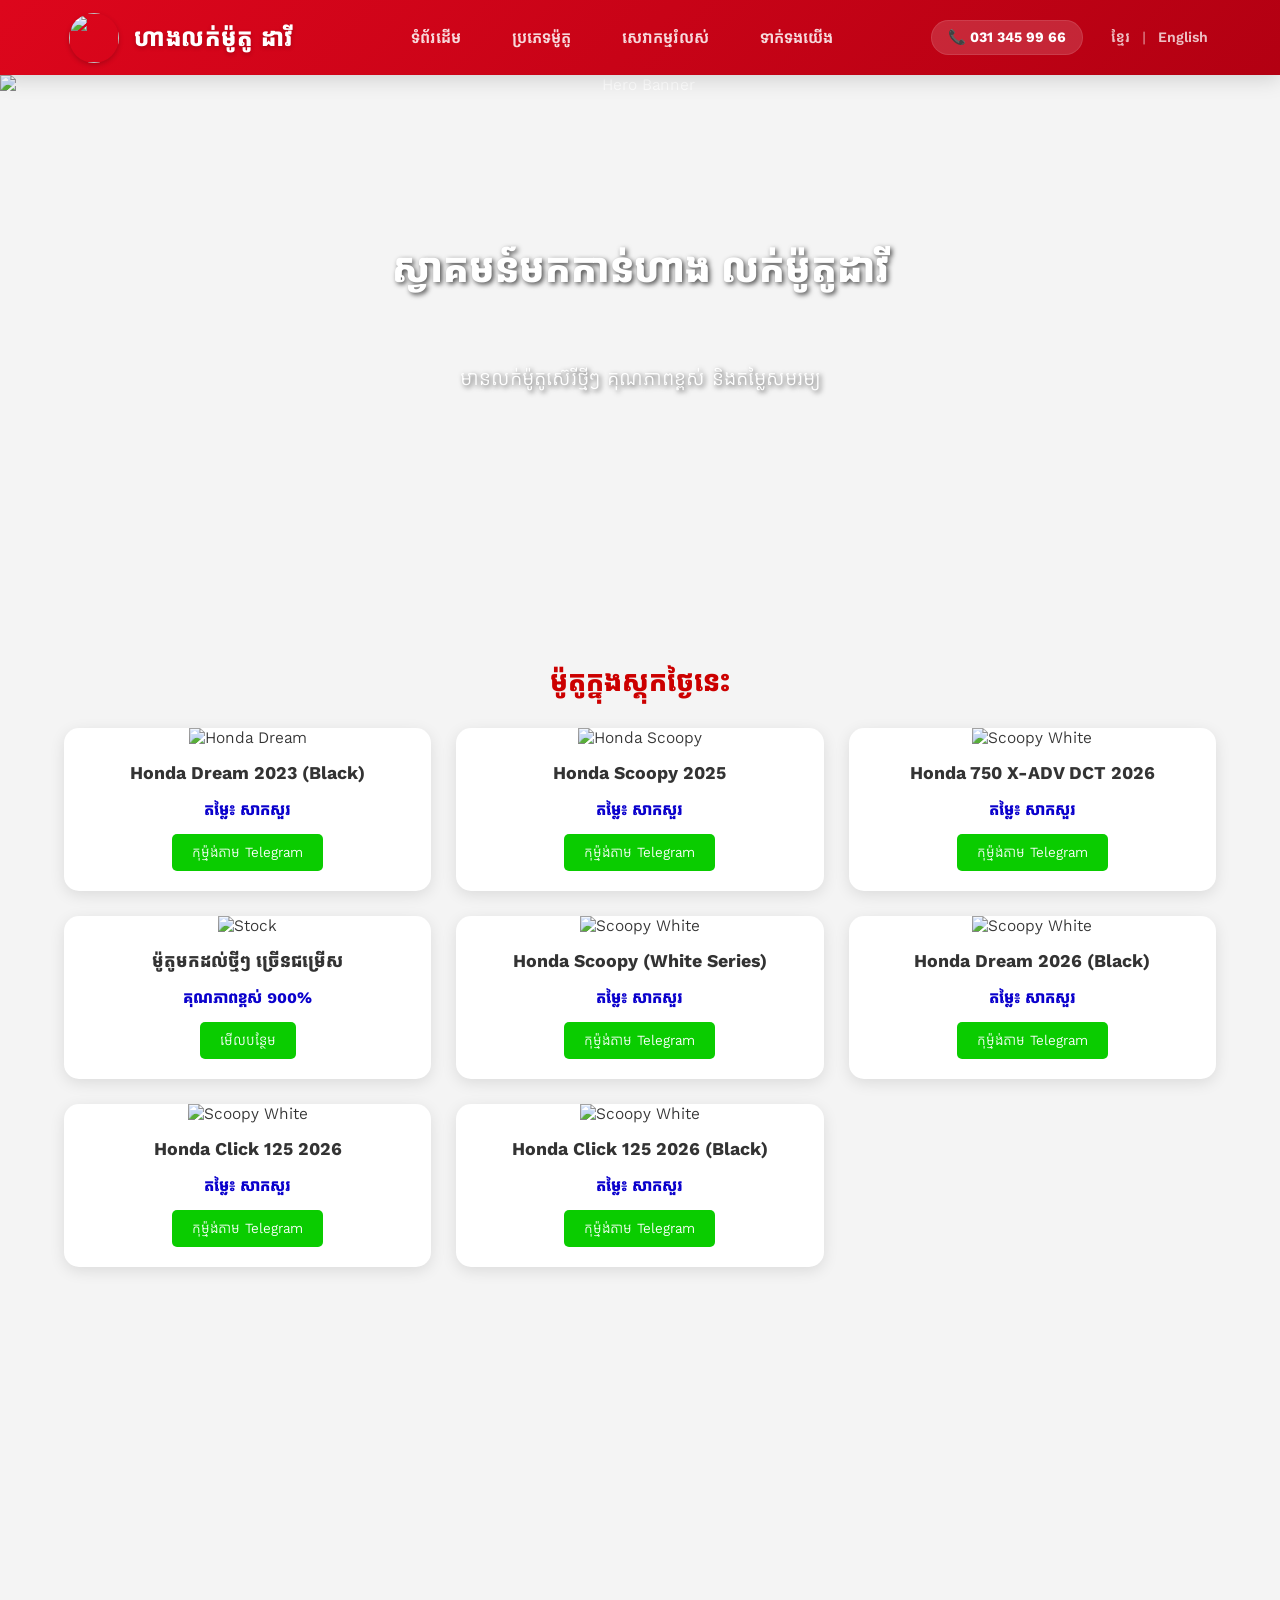
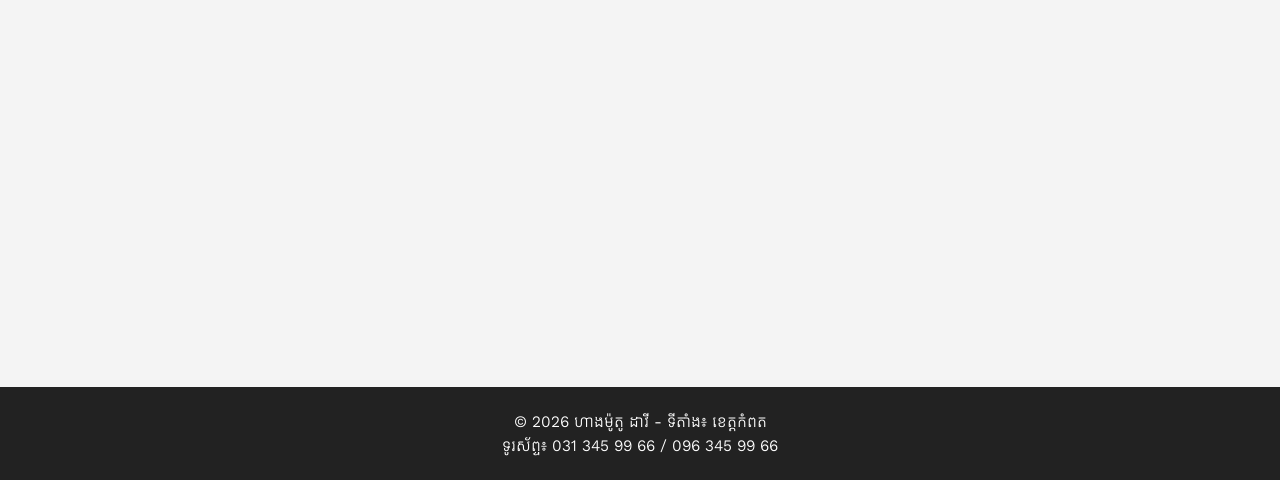
==== commit 4a116667: "Update index.html" ====
--- a/index.html
+++ b/index.html
@@ -4,7 +4,7 @@
     <meta charset="UTF-8">
     <meta name="viewport" content="width=device-width, initial-scale=1.0">
     <title>ហាងលក់ម៉ូតូ ដាវី - Davy Moto Shop</title>
-    <link rel="stylesheet" href="css/style.css">
+    <link rel="stylesheet" href="style.css">
     <link rel="stylesheet" href="products.html">
     <link rel="stylesheet" href="installment.html">
     <link rel="stylesheet" href="Contact.html">
--- a/style.css
+++ b/style.css
@@ -0,0 +1,804 @@
+/* =========================================================
+   ហាងលក់ម៉ូតូ ដាវី - Davy Moto Shop
+   style.css (សម្អាត + រៀបចំជាផ្នែក ៗ + បន្ថែម Responsive)
+   ========================================================= */
+
+/* --- Global & Reset Styles --- */
+@import url('https://fonts.googleapis.com/css2?family=Kantumruy+Pro:wght@400;600;700&family=Siemreap&display=swap');
+
+* {
+    box-sizing: border-box;
+}
+
+body {
+    margin: 0;
+    padding: 0;
+    font-family: 'Kantumruy Pro', 'Khmer OS Battambang', 'Siemreap', sans-serif;
+    background-color: #f4f4f4;
+    color: #333;
+}
+
+img {
+    max-width: 100%;
+}
+
+
+/* =========================================================
+   HEADER / NAVIGATION BAR
+   ========================================================= */
+header {
+    background: linear-gradient(135deg, #dd061c 0%, #b30012 100%);
+    padding: 0 5%;
+    min-height: 75px;
+    display: flex;
+    flex-wrap: wrap;
+    justify-content: space-between;
+    align-items: center;
+    color: #ffffff;
+    position: sticky;
+    top: 0;
+    z-index: 1000;
+    box-shadow: 0 4px 20px rgba(0, 0, 0, 0.15);
+}
+
+header h1 {
+    font-size: 24px;
+    font-weight: 700;
+    letter-spacing: 0.5px;
+    margin: 0;
+    color: #ffffff;
+    text-shadow: 0 2px 4px rgba(0, 0, 0, 0.2);
+}
+
+/* Logo + Shop Name */
+.logo-davy-style {
+    border-radius: 50%;
+    padding: 5px;
+    display: flex;
+    justify-content: center;
+    align-items: center;
+    gap: 15px;
+}
+
+.logo-img {
+    width: 50px;
+    height: 50px;
+    object-fit: cover;
+    border-radius: 50%;
+    box-shadow: 0px 2px 5px rgba(0, 0, 0, 0.2);
+    flex-shrink: 0;
+}
+
+.shop_title {
+    color: white;
+    font-size: 24px;
+    margin: 0;
+    font-family: 'Siemreap', sans-serif;
+}
+
+/* Optional standalone top bar (if used separately from <header>) */
+.bavbar {
+    background-color: #ff3333;
+    display: flex;
+    flex-wrap: wrap;
+    justify-content: space-between;
+    align-items: center;
+    padding: 10px 40px;
+}
+
+.header-main {
+    display: flex;
+    flex-wrap: wrap;
+    align-items: center;
+    height: 100%;
+}
+
+/* --- Navigation Links --- */
+nav {
+    display: flex;
+    flex-wrap: wrap;
+    align-items: center;
+    height: 100%;
+}
+
+nav .nav-item {
+    position: relative;
+    display: flex;
+    align-items: center;
+    height: 100%;
+}
+
+nav a {
+    color: rgba(255, 255, 255, 0.85);
+    text-decoration: none;
+    font-weight: 600;
+    font-size: 1rem;
+    margin-left: 15px;
+    padding: 10px 18px;
+    border-radius: 20px;
+    display: inline-flex;
+    align-items: center;
+    gap: 6px;
+    transition: all 0.3s cubic-bezier(0.4, 0, 0.2, 1);
+    cursor: pointer;
+    white-space: nowrap;
+}
+
+nav a:hover {
+    color: #ffffff;
+    background: rgba(255, 255, 255, 0.15);
+}
+
+nav a:active {
+    transform: scale(0.95);
+}
+
+/* --- Dropdown Menu --- */
+.dropdown-menu {
+    display: none;
+    position: absolute;
+    top: 80%;
+    left: 15px;
+    background-color: #ffffff;
+    min-width: 190px;
+    border-radius: 12px;
+    padding: 8px;
+    margin: 0;
+    list-style: none;
+    box-shadow: 0 10px 30px rgba(0, 0, 0, 0.2);
+    border: 1px solid rgba(0, 0, 0, 0.05);
+}
+
+.dropdown-menu.show {
+    display: block;
+    animation: dropFade 0.25s cubic-bezier(0.4, 0, 0.2, 1) forwards;
+}
+
+@keyframes dropFade {
+    from { opacity: 0; transform: translateY(10px); }
+    to   { opacity: 1; transform: translateY(0); }
+}
+
+.dropdown-menu li {
+    width: 100%;
+    margin: 2px 0;
+}
+
+.dropdown-menu li a {
+    color: #2d3748 !important;
+    padding: 10px 16px;
+    margin: 0 !important;
+    font-size: 0.95rem;
+    font-weight: 600;
+    border-radius: 8px;
+    display: block;
+    background: transparent;
+    transition: all 0.2s ease;
+}
+
+.dropdown-menu li a:hover {
+    background-color: #f7fafc !important;
+    color: #dd061c !important;
+    padding-left: 20px;
+}
+
+/* --- Header Sub Actions (phone number + language switch) --- */
+.header-sub {
+    display: flex;
+    flex-wrap: wrap;
+    align-items: center;
+    gap: 20px;
+}
+
+.phone-capsule {
+    background: rgba(255, 255, 255, 0.15);
+    padding: 8px 16px;
+    border-radius: 30px;
+    font-size: 0.9rem;
+    color: #ffffff !important;
+    font-weight: bold;
+    display: flex;
+    align-items: center;
+    gap: 8px;
+    border: 1px solid rgba(255, 255, 255, 0.1);
+    white-space: nowrap;
+}
+
+.laguage {
+    font-size: 0.9rem;
+    font-weight: 600;
+    color: rgba(255, 255, 255, 0.4);
+}
+
+.laguage a {
+    color: rgba(255, 255, 255, 0.75);
+    text-decoration: none;
+    transition: color 0.2s;
+    padding: 4px 8px;
+}
+
+.laguage a:hover {
+    color: #ffffff;
+}
+
+
+/* =========================================================
+   HERO BANNER SECTION
+   ========================================================= */
+.hero {
+    position: relative;
+    text-align: center;
+    color: white;
+}
+
+.hero-banner {
+    width: 100%;
+    height: 550px;
+    object-fit: cover;
+    display: block;
+}
+
+.hero h2 {
+    position: absolute;
+    top: 35%;
+    left: 50%;
+    transform: translate(-50%, -50%);
+    font-size: 40px;
+    text-shadow: 2px 2px 5px rgba(0, 0, 0, 0.7);
+    margin: 0;
+    width: 90%;
+}
+
+.hero p {
+    position: absolute;
+    top: 55%;
+    left: 50%;
+    transform: translate(-50%, -50%);
+    font-size: 20px;
+    text-shadow: 2px 2px 5px rgba(0, 0, 0, 0.7);
+    margin: 0;
+    width: 90%;
+}
+
+
+/* =========================================================
+   GRID / BIKE CARD SECTION (Home page)
+   ========================================================= */
+.container {
+    width: 90%;
+    margin: 40px auto;
+}
+
+.section-title {
+    color: #cc0000;
+    text-align: center;
+    margin-bottom: 30px;
+    font-size: 28px;
+}
+
+.section-subtitle {
+    text-align: center;
+    color: #666;
+    font-size: 15px;
+    margin-bottom: 40px;
+}
+
+.bike-grid {
+    display: grid;
+    grid-template-columns: repeat(auto-fit, minmax(280px, 1fr));
+    gap: 25px;
+}
+
+.card {
+    background: white;
+    border-radius: 15px;
+    overflow: hidden;
+    box-shadow: 0 4px 15px rgba(0, 0, 0, 0.1);
+    transition: 0.3s;
+    text-align: center;
+    padding-bottom: 20px;
+}
+
+.card:hover { transform: translateY(-8px); }
+.card img { width: 100%; height: 300px; object-fit: cover; }
+.card h3 { margin: 15px 0 5px; font-size: 18px; }
+.card p { color: #0a00cc; font-weight: bold; margin-bottom: 15px; }
+
+.btn-order {
+    background: #0acc00;
+    color: white;
+    padding: 10px 20px;
+    text-decoration: none;
+    border-radius: 5px;
+    font-size: 14px;
+    display: inline-block;
+    transition: background 0.2s;
+}
+
+.btn-order:hover { background: #089900; }
+
+video {
+    width: 100%;
+    height: auto;
+    display: block;
+    margin-top: 40px;
+}
+
+footer {
+    background: #222;
+    color: white;
+    text-align: center;
+    padding: 20px;
+    margin-top: 40px;
+}
+
+footer p { margin: 5px 0; }
+
+
+/* =========================================================
+   CONTACT PAGE
+   ========================================================= */
+.contact-section {
+    padding: 60px 0;
+    background-color: #f4f4f4;
+}
+
+.contact-grid {
+    display: grid;
+    grid-template-columns: repeat(auto-fit, minmax(350px, 1fr));
+    gap: 30px;
+    margin-bottom: 40px;
+}
+
+.contact-info-card,
+.contact-form-card {
+    background: white;
+    padding: 30px;
+    border-radius: 12px;
+    box-shadow: 0 4px 15px rgba(0, 0, 0, 0.05);
+}
+
+.contact-info-card h3 {
+    color: #dd061c;
+    margin-top: 0;
+    margin-bottom: 20px;
+    font-size: 22px;
+}
+
+.contact-detail {
+    font-size: 15px;
+    color: #444;
+    line-height: 1.8;
+    margin-bottom: 15px;
+}
+
+/* Social Media Action Anchors */
+.social-links {
+    margin-top: 25px;
+    display: flex;
+    flex-wrap: wrap;
+    gap: 12px;
+}
+
+.social-icon {
+    padding: 12px 20px;
+    border-radius: 8px;
+    text-decoration: none;
+    color: white;
+    font-size: 14px;
+    font-weight: bold;
+    display: inline-flex;
+    align-items: center;
+    transition: opacity 0.2s;
+}
+
+.social-icon:hover { opacity: 0.9; }
+.social-icon.fb { background-color: #1877f2; }
+.social-icon.tg { background-color: #0088cc; }
+
+/* Direct Telegram Fast Message Form Container */
+.quick-msg-box {
+    display: flex;
+    flex-direction: column;
+    gap: 15px;
+}
+
+.form-control label {
+    display: block;
+    margin-bottom: 6px;
+    font-weight: 600;
+    color: #444;
+    font-size: 14px;
+}
+
+.form-control input,
+.form-control textarea {
+    width: 100%;
+    padding: 12px;
+    border: 1px solid #ccc;
+    border-radius: 8px;
+    box-sizing: border-box;
+    font-family: inherit;
+}
+
+/* Premium Interactive Map Container */
+.map-container {
+    background: white;
+    padding: 25px;
+    border-radius: 12px;
+    box-shadow: 0 4px 15px rgba(0, 0, 0, 0.05);
+    margin-top: 30px;
+}
+
+
+/* =========================================================
+   INSTALLMENT PAGE (សេវាកម្មរំលស់)
+   ========================================================= */
+.installment-section {
+    padding: 60px 0;
+    background-color: #ffffff;
+}
+
+.installment-grid {
+    display: grid;
+    grid-template-columns: repeat(auto-fit, minmax(350px, 1fr));
+    gap: 30px;
+    align-items: start;
+}
+
+/* Information and Calculator UI Layout Cards */
+.info-card,
+.calculator-card {
+    background: #f9f9f9;
+    padding: 30px;
+    border-radius: 12px;
+    box-shadow: 0 4px 15px rgba(0, 0, 0, 0.05);
+    border-top: 4px solid #dd061c;
+}
+
+.info-card h3,
+.calculator-card h3 {
+    margin-top: 0;
+    color: #333;
+    font-size: 18px;
+    margin-bottom: 20px;
+}
+
+.doc-list {
+    padding-left: 20px;
+    line-height: 1.8;
+    color: #444;
+}
+
+.doc-list li {
+    margin-bottom: 10px;
+    font-size: 14px;
+}
+
+.note-box {
+    background-color: #fff3cd;
+    color: #856404;
+    padding: 15px;
+    border-radius: 6px;
+    margin-top: 20px;
+    font-size: 14px;
+    line-height: 1.6;
+}
+
+/* Interactive Loan Range Sliders Elements */
+.form-group {
+    margin-bottom: 20px;
+    text-align: left;
+}
+
+.form-group label {
+    display: block;
+    margin-bottom: 8px;
+    color: #555;
+    font-weight: bold;
+    font-size: 14px;
+}
+
+.slider {
+    width: 100%;
+    height: 8px;
+    background: #ddd;
+    outline: none;
+    border-radius: 4px;
+    -webkit-appearance: none;
+    appearance: none;
+}
+
+.slider::-webkit-slider-thumb {
+    -webkit-appearance: none;
+    appearance: none;
+    width: 20px;
+    height: 20px;
+    background: #dd061c;
+    border-radius: 50%;
+    cursor: pointer;
+    transition: transform 0.1s ease;
+}
+
+.slider::-webkit-slider-thumb:hover {
+    transform: scale(1.2);
+}
+
+/* Monthly Payment Result Display Box */
+.result-box {
+    background: #e8f8f0;
+    color: #27ae60;
+    padding: 20px;
+    border-radius: 8px;
+    text-align: center;
+    margin-top: 25px;
+}
+
+.result-box p {
+    margin: 0;
+    font-size: 14px;
+    font-weight: bold;
+}
+
+.result-box h2 {
+    margin: 10px 0 5px 0;
+    font-size: 32px;
+    color: #27ae60;
+}
+
+.interest-rate {
+    font-size: 11px;
+    color: #777;
+}
+
+
+/* =========================================================
+   PRODUCTS PAGE (ប្រភេទម៉ូតូ)
+   ========================================================= */
+.product-section {
+    padding: 60px 0;
+    background-color: #f9f9f9;
+}
+
+/* Grid Display for Product Cards */
+.product-grid {
+    display: grid;
+    grid-template-columns: repeat(auto-fit, minmax(320px, 1fr));
+    gap: 30px;
+}
+
+/* Product Card UI Card styling */
+.product-card {
+    background: #fff;
+    border-radius: 12px;
+    overflow: hidden;
+    box-shadow: 0 4px 15px rgba(0, 0, 0, 0.05);
+    position: relative;
+    transition: transform 0.3s ease, box-shadow 0.3s ease;
+}
+
+.product-card:hover {
+    transform: translateY(-8px);
+    box-shadow: 0 10px 25px rgba(0, 0, 0, 0.15);
+}
+
+/* Image Badges Status */
+.badge-status {
+    position: absolute;
+    top: 15px;
+    left: 15px;
+    padding: 5px 12px;
+    font-size: 12px;
+    font-weight: bold;
+    color: white;
+    border-radius: 20px;
+    z-index: 1;
+}
+
+.badge-status.new   { background-color: #2ecc71; }
+.badge-status.hot    { background-color: #e74c3c; }
+.badge-status.promo  { background-color: #f1c40f; color: #222; }
+
+.product-img {
+    width: 100%;
+    height: 300px;
+    background-color: #eaeaea;
+    overflow: hidden;
+    display: flex;
+    align-items: center;
+    justify-content: center;
+    padding: 15px;
+    box-sizing: border-box;
+}
+
+.product-img img {
+    width: 100%;
+    height: 100%;
+    object-fit: contain;
+    transition: transform 0.5s ease;
+}
+
+.product-card:hover .product-img img {
+    transform: scale(1.08);
+}
+
+.product-info {
+    padding: 20px;
+    text-align: left;
+}
+
+.category {
+    font-size: 12px;
+    color: #dd061c;
+    font-weight: bold;
+    text-transform: uppercase;
+    letter-spacing: 0.5px;
+}
+
+.product-info h3 {
+    margin: 5px 0 10px 0;
+    font-size: 18px;
+    color: #333;
+}
+
+.rating {
+    font-size: 13px;
+    color: #f1c40f;
+    margin-bottom: 10px;
+}
+
+.specs {
+    font-size: 13px;
+    color: #666;
+    background: #f5f5f5;
+    padding: 8px;
+    border-radius: 6px;
+    margin-bottom: 15px;
+}
+
+/* Price Box Layout */
+.price-box {
+    display: flex;
+    justify-content: space-between;
+    align-items: center;
+    margin-bottom: 20px;
+    border-bottom: 1px inset #eee;
+    padding-bottom: 15px;
+}
+
+.price {
+    font-size: 22px;
+    font-weight: bold;
+    color: #dd061c;
+}
+
+.installment-price {
+    font-size: 13px;
+    color: #27ae60;
+    background-color: #e8f8f0;
+    padding: 3px 8px;
+    border-radius: 4px;
+    font-weight: bold;
+}
+
+/* Action Buttons Grid Inside Cards */
+.card-buttons {
+    display: flex;
+    gap: 10px;
+}
+
+.btn {
+    flex: 1;
+    padding: 10px;
+    border: none;
+    border-radius: 6px;
+    font-size: 14px;
+    font-weight: bold;
+    cursor: pointer;
+    text-align: center;
+    text-decoration: none;
+    transition: background 0.2s;
+}
+
+.btn-chat {
+    background-color: #1877f2;
+    color: white;
+}
+.btn-chat:hover { background-color: #135cb8; }
+
+.btn-detail {
+    background-color: #222;
+    color: white;
+}
+.btn-detail:hover { background-color: #444; }
+
+
+/* =========================================================
+   RESPONSIVE / MOBILE FIXES
+   (នេះជាចំណុចដែលដោះស្រាយបញ្ហា header លើសអេក្រង់ទូរស័ព្ទ)
+   ========================================================= */
+@media (max-width: 900px) {
+    header {
+        padding: 10px 4%;
+        height: auto;
+        flex-direction: column;
+        align-items: stretch;
+    }
+
+    .header-main {
+        justify-content: center;
+        text-align: center;
+    }
+
+    .logo-davy-style {
+        justify-content: center;
+    }
+
+    nav {
+        justify-content: center;
+        margin-top: 5px;
+    }
+
+    nav a {
+        margin-left: 6px;
+        margin-right: 6px;
+        padding: 8px 12px;
+        font-size: 0.9rem;
+    }
+
+    .header-sub {
+        justify-content: center;
+        margin-top: 8px;
+    }
+}
+
+@media (max-width: 600px) {
+    header h1,
+    .shop_title {
+        font-size: 18px;
+    }
+
+    .logo-img {
+        width: 40px;
+        height: 40px;
+    }
+
+    nav {
+        flex-wrap: wrap;
+        gap: 6px;
+    }
+
+    nav a {
+        margin-left: 0;
+        font-size: 0.85rem;
+        padding: 6px 10px;
+    }
+
+    .phone-capsule {
+        font-size: 0.8rem;
+        padding: 6px 12px;
+    }
+
+    .hero-banner {
+        height: 280px;
+    }
+
+    .hero h2 {
+        font-size: 22px;
+    }
+
+    .hero p {
+        font-size: 14px;
+    }
+
+    .container {
+        width: 95%;
+    }
+
+    .bike-grid,
+    .product-grid,
+    .contact-grid,
+    .installment-grid {
+        grid-template-columns: 1fr;
+    }
+}
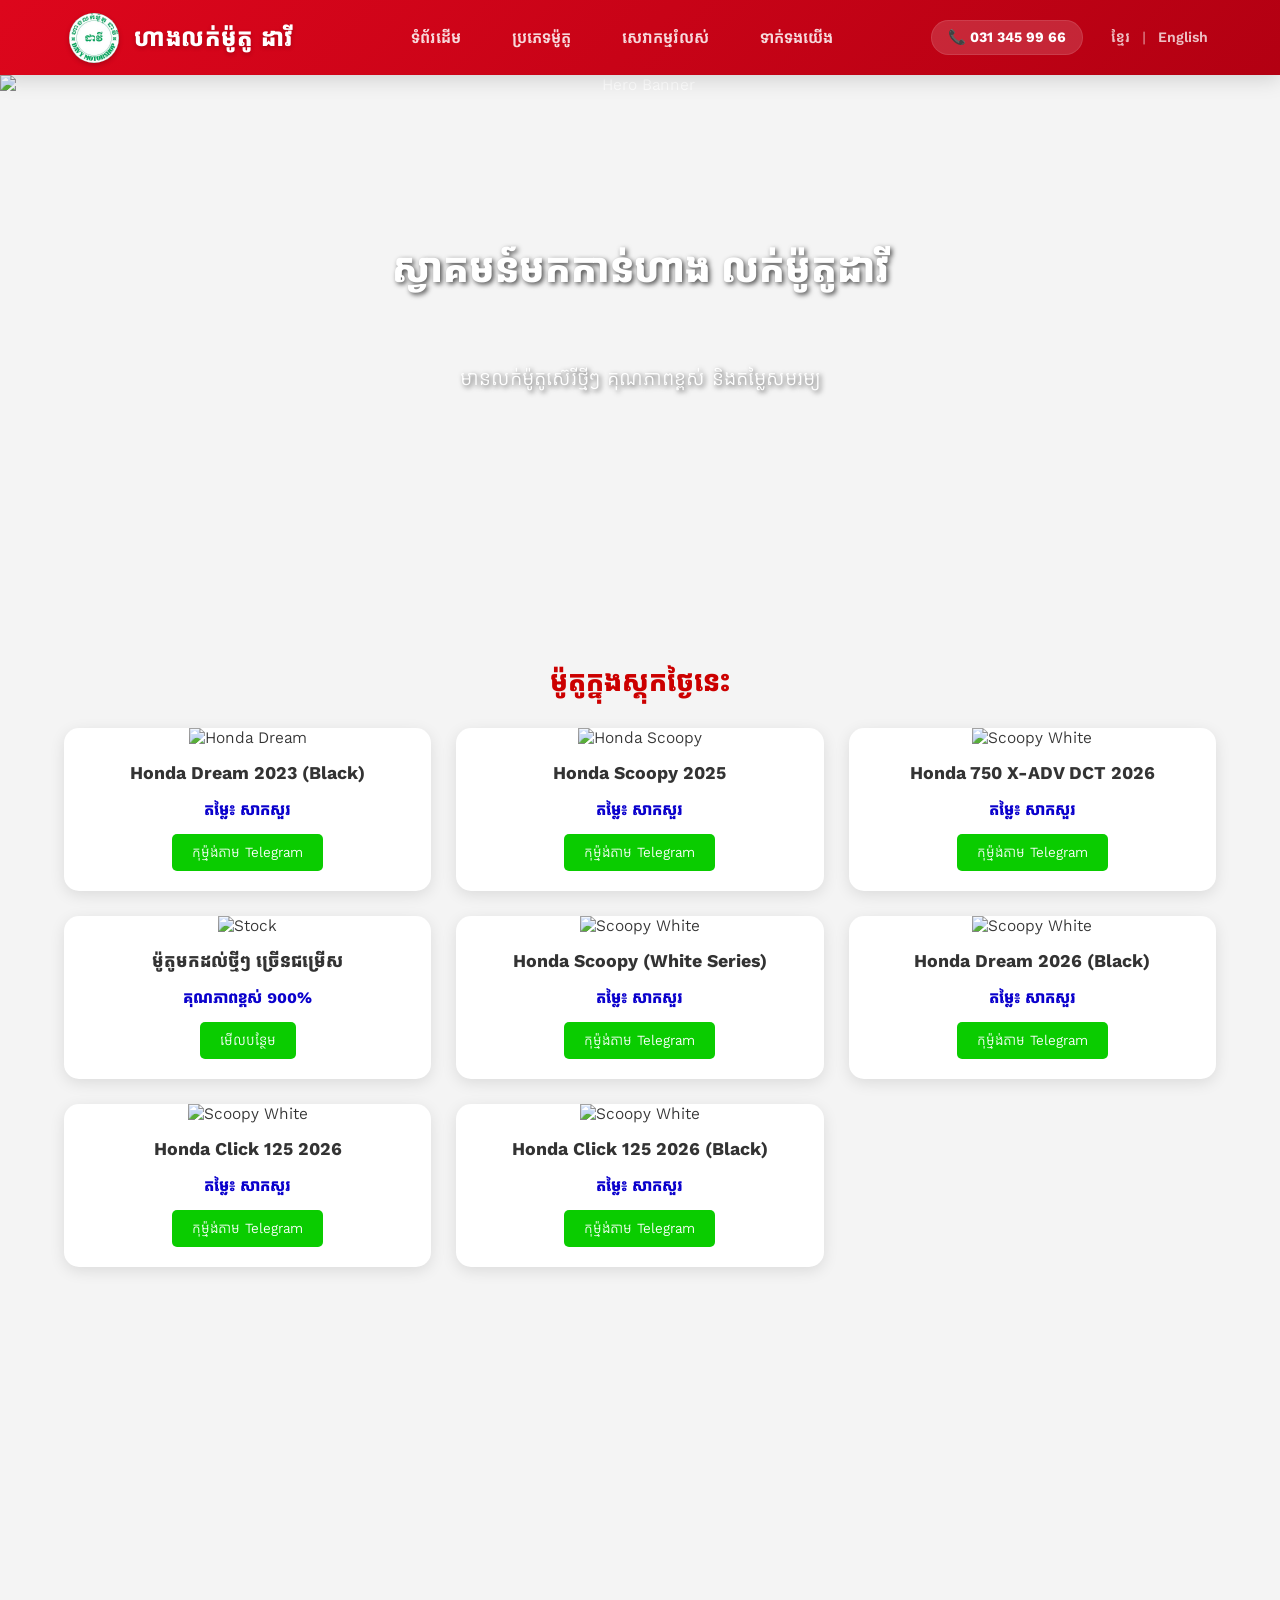
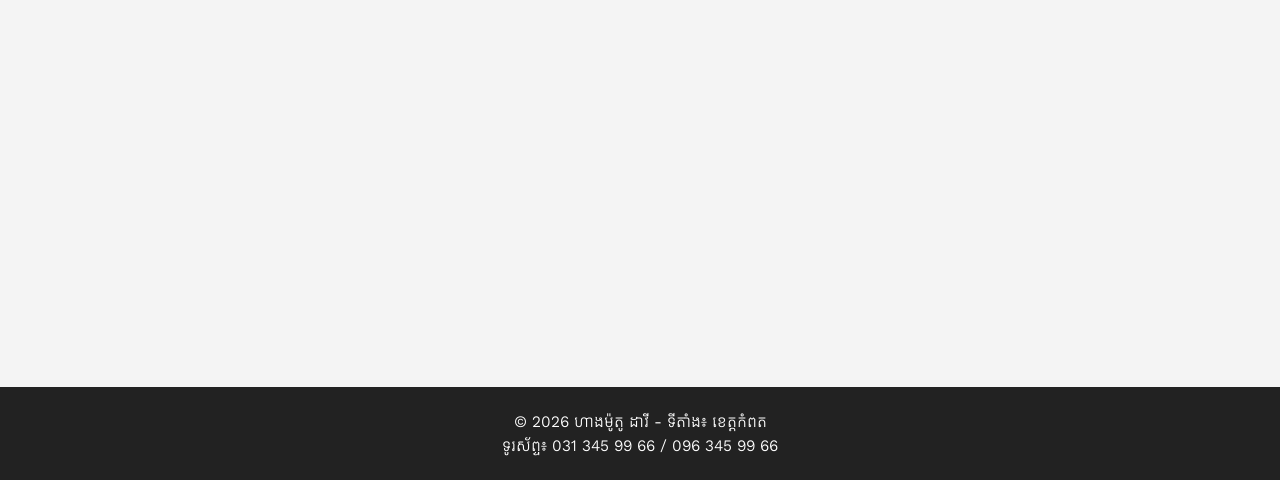
==== commit 0d13faa0: "Update index.html" ====
--- a/index.html
+++ b/index.html
@@ -13,7 +13,7 @@
 
 <header>
     <div class="logo-davy-style">
-    <img src="img/lodo.jpg" class="logo-img">
+    <img src="lodo.jpg" class="logo-img">
     <h1 data-key="shop_title"> ហាងលក់ម៉ូតូ ដាវី</h1>
     </div>
     
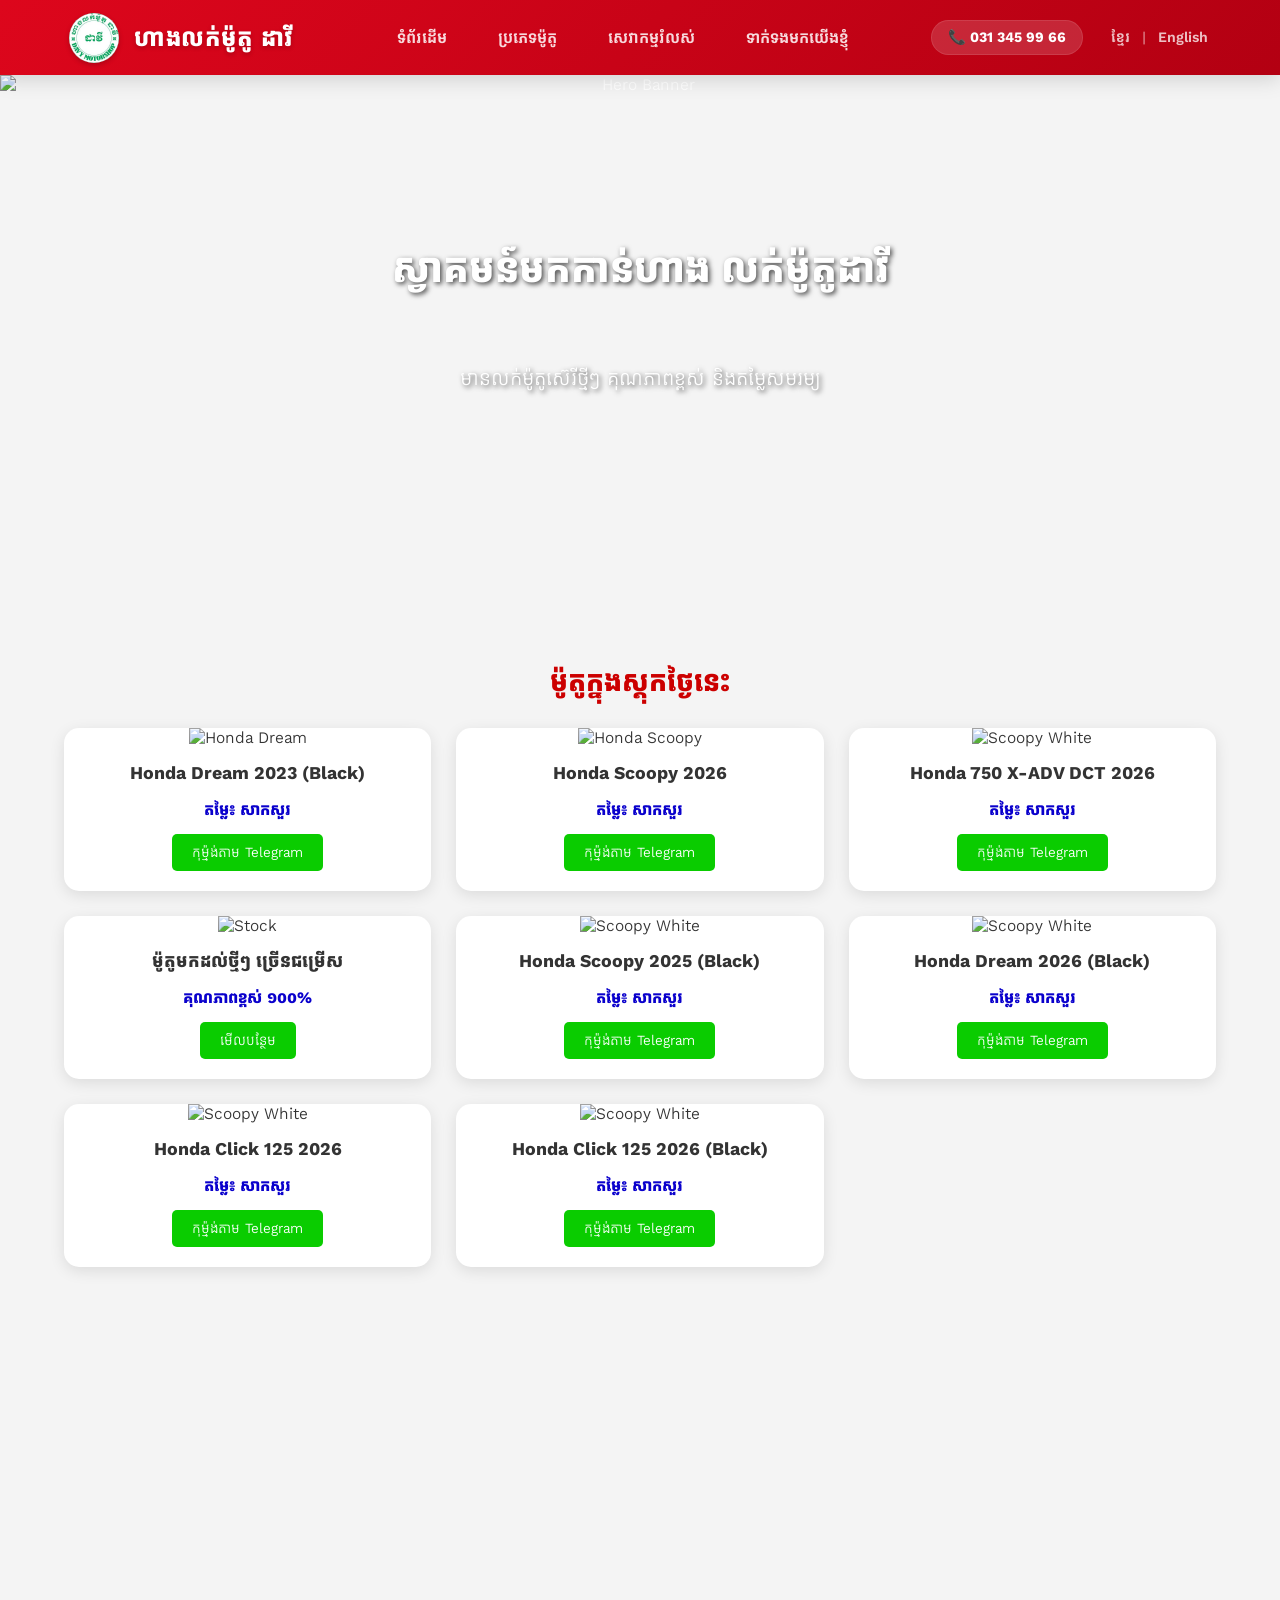
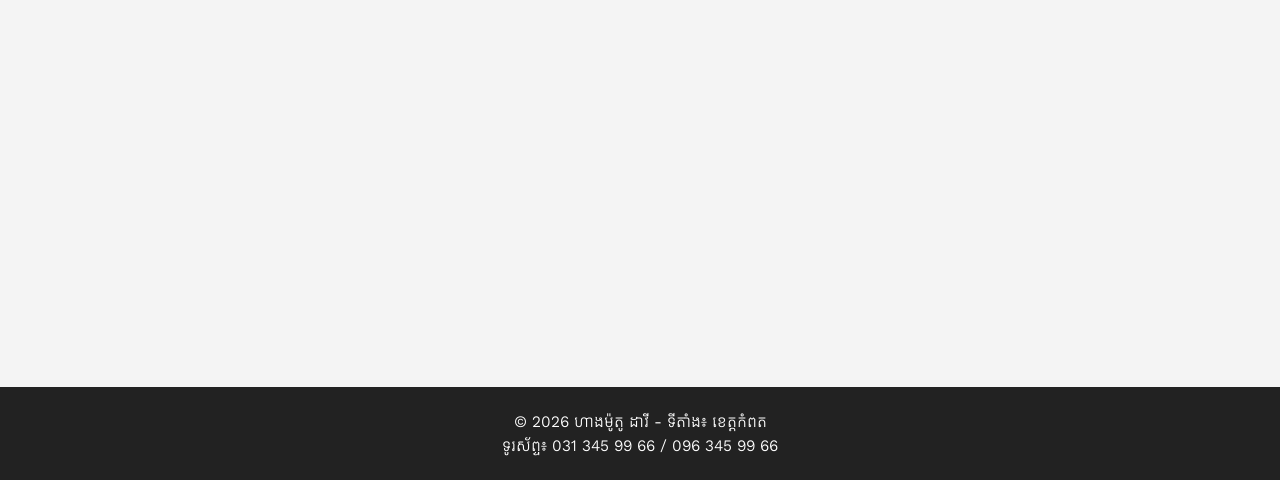
==== commit 87a25aa1: "Update index.html" ====
--- a/index.html
+++ b/index.html
@@ -30,7 +30,7 @@
             </div>
             <a href="Products.html" data-key="nav_products">ប្រភេទម៉ូតូ</a>
             <a href="Installment.html" data-key="nav_installment">សេវាកម្មរំលស់</a>
-            <a href="Contact.html" data-key="nav_contact">ទាក់ទងយើង</a>
+            <a href="Contact.html" data-key="nav_contact">ទាក់ទងមកយើងខ្ញុំ</a>
             
         </nav>
     </div>
@@ -63,7 +63,7 @@
 
         <div class="card">
             <img src="https://www.ncxhonda.com/motorcycles/storage/app/uploads//Color_Chart/Club12_26/Scoopy26_Club12-Black.png" alt="Honda Scoopy">
-            <h3>Honda Scoopy 2025</h3>
+            <h3>Honda Scoopy 2026</h3>
             <p><span data-key="price_label">តម្លៃ៖</span> <span data-key="ask_price">សាកសួរ</span></p>
             <a href="https://t.me/phannaoun" class="btn-order" data-key="btn_telegram">កុម្ម៉ង់តាម Telegram</a>
         </div>
@@ -84,7 +84,7 @@
 
         <div class="card">
             <img src="https://spider15.com/storage/files/kh/68/thumb-816x500-5fab103865d7808da8c5391692a43723.png" alt="Scoopy White">
-            <h3>Honda Scoopy (White Series)</h3>
+            <h3>Honda Scoopy 2025 (Black)</h3>
             <p><span data-key="price_label">តម្លៃ៖</span> <span data-key="ask_price">សាកសួរ</span></p>
             <a href="https://t.me/phannaoun" class="btn-order" data-key="btn_telegram">កុម្ម៉ង់តាម Telegram</a>
         </div>
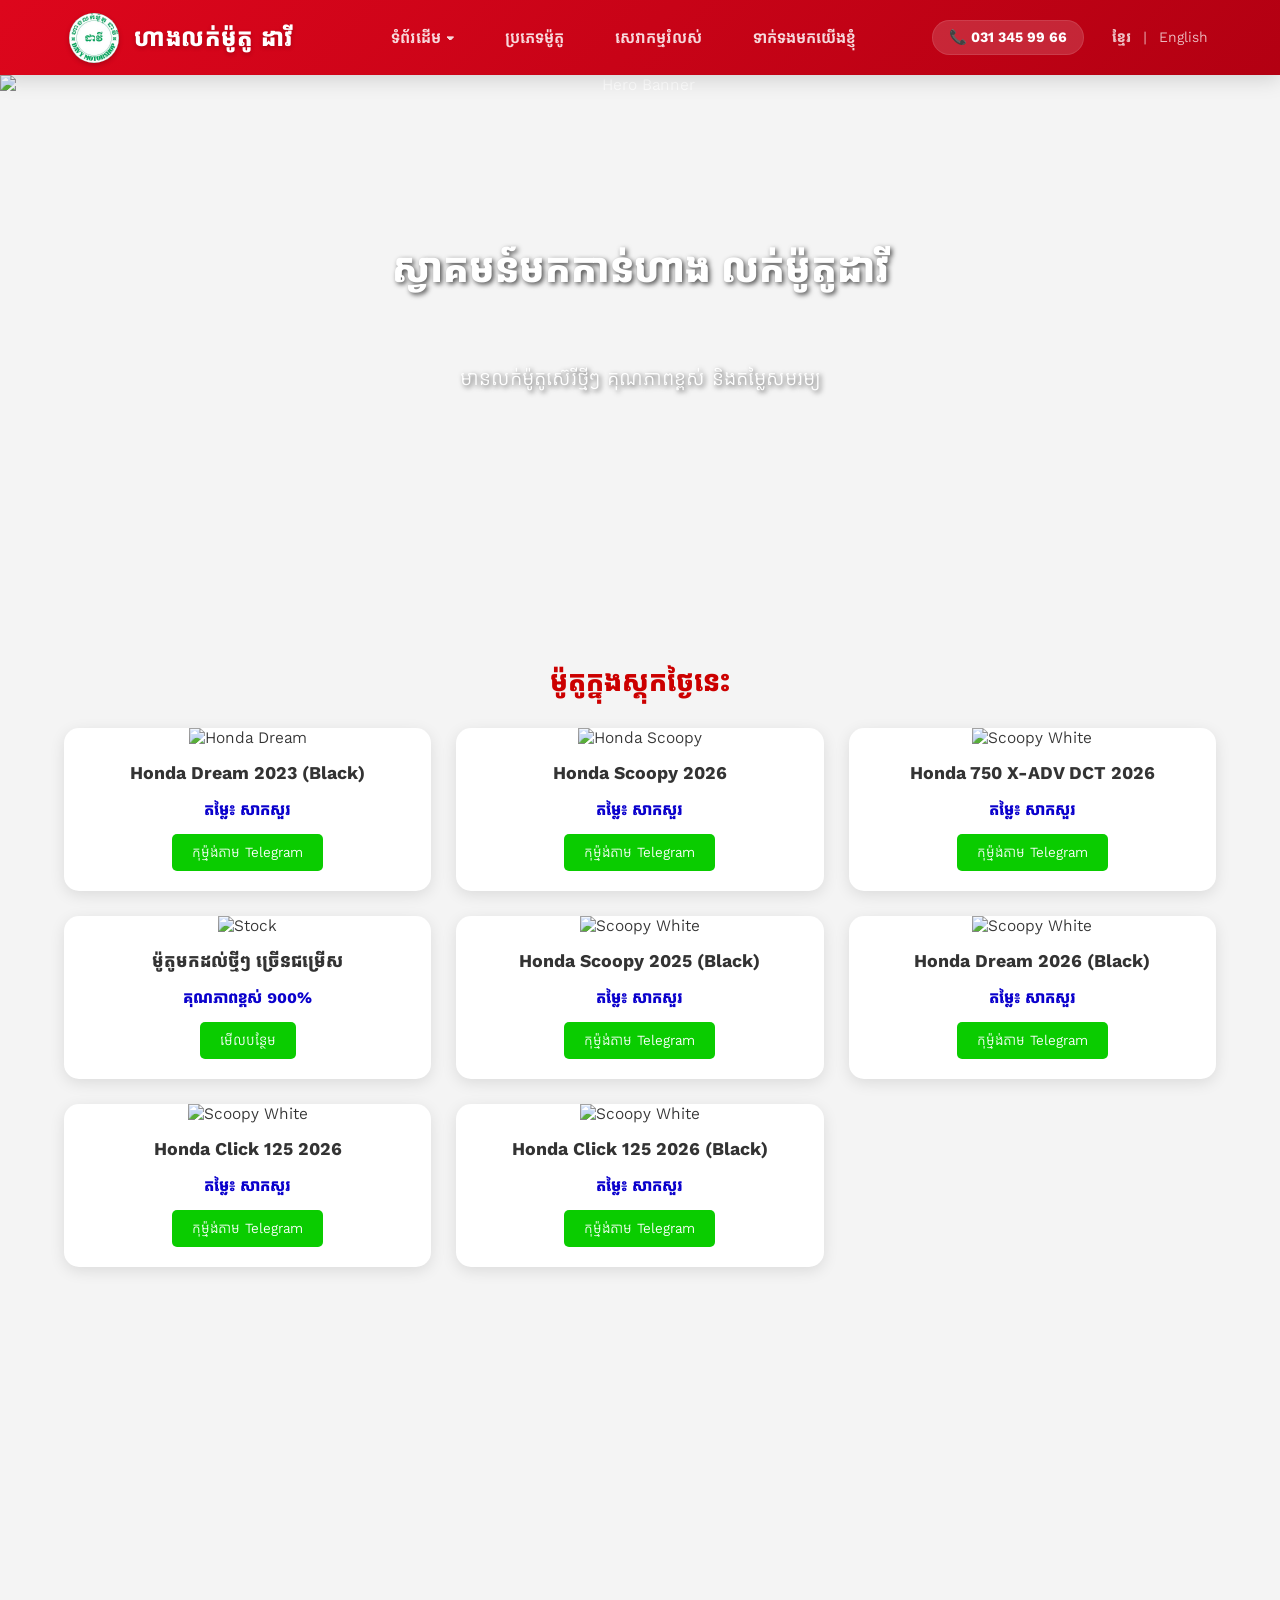
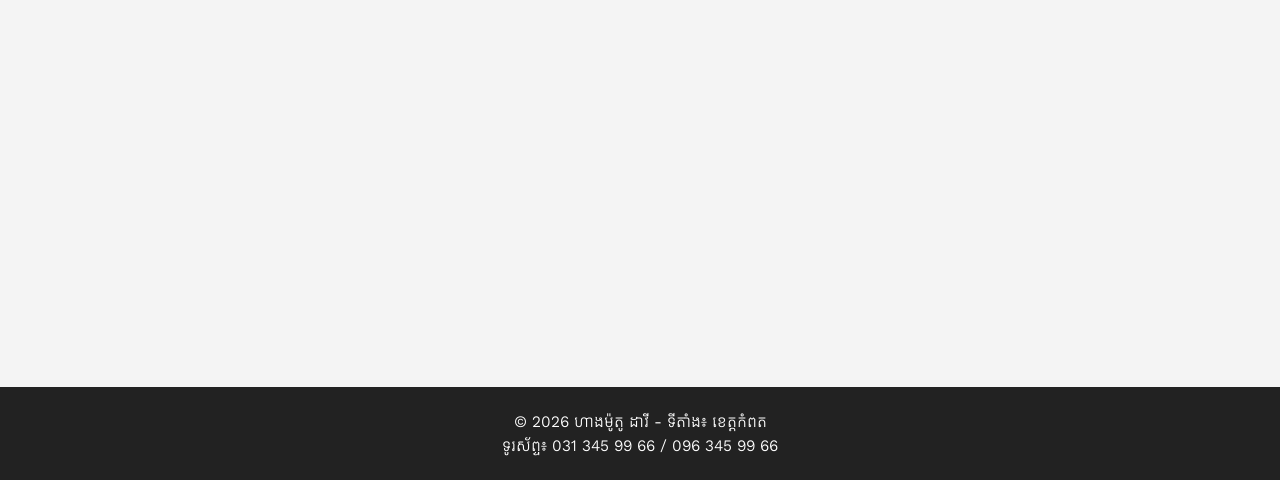
==== commit 961424ef: "Update index.html" ====
--- a/index.html
+++ b/index.html
@@ -58,56 +58,56 @@
             <img src="https://asset.tovtrip.com//uploads/0002/2237/2023/06/12/dream.jpg" alt="Honda Dream">
             <h3>Honda Dream 2023 (Black)</h3>
             <p><span data-key="price_label">តម្លៃ៖</span> <span data-key="ask_price">សាកសួរ</span></p>
-            <a href="https://t.me/phannaoun" class="btn-order" data-key="btn_telegram">កុម្ម៉ង់តាម Telegram</a>
+            <a href="https://t.me/SauthChantha168" class="btn-order" data-key="btn_telegram">កុម្ម៉ង់តាម Telegram</a>
         </div>
 
         <div class="card">
             <img src="https://www.ncxhonda.com/motorcycles/storage/app/uploads//Color_Chart/Club12_26/Scoopy26_Club12-Black.png" alt="Honda Scoopy">
             <h3>Honda Scoopy 2026</h3>
             <p><span data-key="price_label">តម្លៃ៖</span> <span data-key="ask_price">សាកសួរ</span></p>
-            <a href="https://t.me/phannaoun" class="btn-order" data-key="btn_telegram">កុម្ម៉ង់តាម Telegram</a>
+            <a href="https://t.me/SauthChantha168" class="btn-order" data-key="btn_telegram">កុម្ម៉ង់តាម Telegram</a>
         </div>
 
         <div class="card">
             <img src="https://www.mpmhondajatim.com/images/optimized-produk_foto-1758098077_Roadsync%20-%20SUV%20Brown.png" alt="Scoopy White">
             <h3>Honda 750 X-ADV DCT 2026 </h3>
             <p><span data-key="price_label">តម្លៃ៖</span> <span data-key="ask_price">សាកសួរ</span></p>
-            <a href="https://t.me/phannaoun" class="btn-order" data-key="btn_telegram">កុម្ម៉ង់តាម Telegram</a>
+            <a href="https://t.me/SauthChantha168" class="btn-order" data-key="btn_telegram">កុម្ម៉ង់តាម Telegram</a>
         </div>
 
         <div class="card">
             <img src="https://bikerentalsamui.com/wp-content/uploads/2021/08/2022-honda-adv-160-63482d341fbe9-2.jpeg" alt="Stock">
             <h3 data-key="card4_title">ម៉ូតូមកដល់ថ្មីៗ ច្រើនជម្រើស</h3>
             <p data-key="card4_desc">គុណភាពខ្ពស់ ១០០%</p>
-            <a href="https://t.me/phannaoun" class="btn-order" data-key="btn_more">មើលបន្ថែម</a>
+            <a href="https://t.me/SauthChantha168" class="btn-order" data-key="btn_more">មើលបន្ថែម</a>
         </div>
 
         <div class="card">
             <img src="https://spider15.com/storage/files/kh/68/thumb-816x500-5fab103865d7808da8c5391692a43723.png" alt="Scoopy White">
             <h3>Honda Scoopy 2025 (Black)</h3>
             <p><span data-key="price_label">តម្លៃ៖</span> <span data-key="ask_price">សាកសួរ</span></p>
-            <a href="https://t.me/phannaoun" class="btn-order" data-key="btn_telegram">កុម្ម៉ង់តាម Telegram</a>
+            <a href="https://t.me/SauthChantha168" class="btn-order" data-key="btn_telegram">កុម្ម៉ង់តាម Telegram</a>
         </div>
 
         <div class="card">
             <img src="https://www.ncxhonda.com/motorcycles/storage/app/uploads//Color_Chart/Dream-2026/legend-Black.png" alt="Scoopy White">
             <h3>Honda Dream 2026 (Black)</h3>
             <p><span data-key="price_label">តម្លៃ៖</span> <span data-key="ask_price">សាកសួរ</span></p>
-            <a href="https://t.me/phannaoun" class="btn-order" data-key="btn_telegram">កុម្ម៉ង់តាម Telegram</a>
+            <a href="https://t.me/SauthChantha168" class="btn-order" data-key="btn_telegram">កុម្ម៉ង់តាម Telegram</a>
         </div>
 
         <div class="card">
             <img src="https://premiumbikes.ph/wp-content/uploads/2026/02/click-125-std-g.png" alt="Scoopy White">
             <h3>Honda Click 125 2026 </h3>
             <p><span data-key="price_label">តម្លៃ៖</span> <span data-key="ask_price">សាកសួរ</span></p>
-            <a href="https://t.me/phannaoun" class="btn-order" data-key="btn_telegram">កុម្ម៉ង់តាម Telegram</a>
+            <a href="https://t.me/SauthChantha168" class="btn-order" data-key="btn_telegram">កុម្ម៉ង់តាម Telegram</a>
         </div>
 
         <div class="card">
             <img src="https://motorlandia.com.ph/wp-content/uploads/2026/03/website-9.jpg" alt="Scoopy White">
             <h3>Honda Click 125 2026 (Black)</h3>
             <p><span data-key="price_label">តម្លៃ៖</span> <span data-key="ask_price">សាកសួរ</span></p>
-            <a href="https://t.me/phannaoun" class="btn-order" data-key="btn_telegram">កុម្ម៉ង់តាម Telegram</a>
+            <a href="https://t.me/SauthChantha168" class="btn-order" data-key="btn_telegram">កុម្ម៉ង់តាម Telegram</a>
         </div>
     </div>
 </div>
@@ -121,6 +121,6 @@
     <p><span data-key="footer_phone">ទូរស័ព្ទ៖</span> 031 345 99 66 / 096 345 99 66</p>
 </footer>
 
-<script src="js/lang-switch.js"></script>
+<script src="lang-switch.js"></script>
 </body>
 </html>
